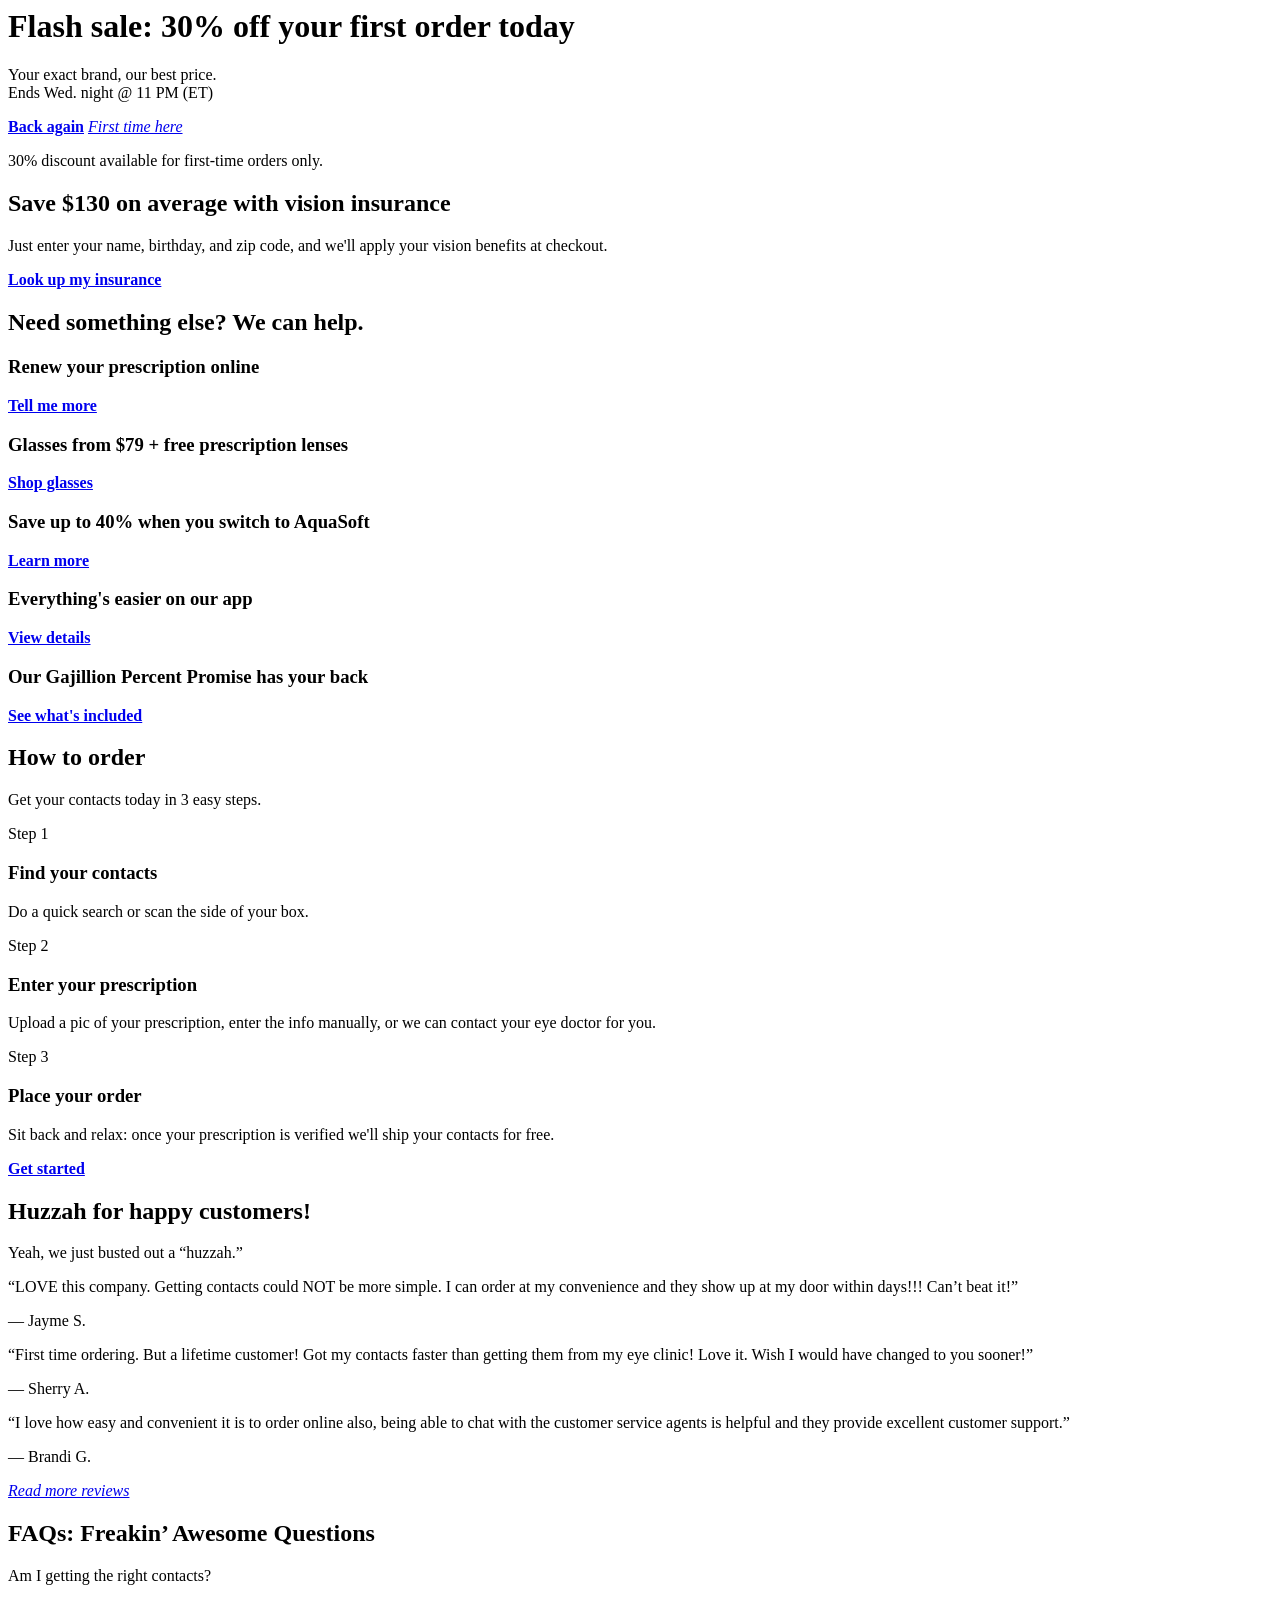
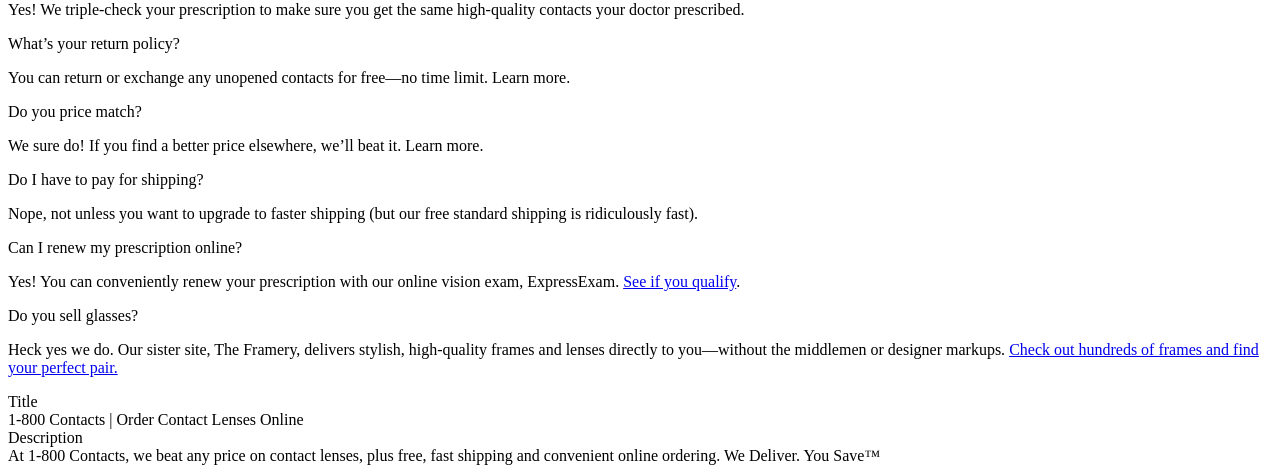
==== content/index.html @ a474657c "Home-page replica: EDS blocks + content docs (replica-home) Near-pixel-perfect replica of the 1800co" ====
<body>
<header></header>
<main>
  <div>
    <div class="hero">
      <div><div><h1>Flash sale: 30% off your first order today</h1></div></div>
      <div><div><p>Your exact brand, our best price.<br>Ends Wed. night @ 11 PM (ET)</p></div></div>
      <div><div><p><strong><a href="/reorder">Back again</a></strong> <em><a href="/lenses">First time here</a></em></p></div></div>
      <div><div><p>30% discount available for first-time orders only.</p></div></div>
    </div>
  </div>
  <div>
    <div class="insurance">
      <div><div><h2>Save $130 on average with vision insurance</h2></div></div>
      <div><div><p>Just enter your name, birthday, and zip code, and we'll apply your vision benefits at checkout.</p></div></div>
      <div><div><p><strong><a href="/vision-insurance">Look up my insurance</a></strong></p></div></div>
    </div>
  </div>
  <div>
    <div class="cards">
      <div><div><h2>Need something else? We can help.</h2></div></div>
      <div><div><h3>Renew your prescription online</h3><p><strong><a href="/exam">Tell me more</a></strong></p></div></div>
      <div><div><h3>Glasses from $79 + free prescription lenses</h3><p><strong><a href="/glasses">Shop glasses</a></strong></p></div></div>
      <div><div><h3>Save up to 40% when you switch to AquaSoft</h3><p><strong><a href="/try-contact-lens-brands/results/aquasoft-30">Learn more</a></strong></p></div></div>
      <div><div><h3>Everything's easier on our app</h3><p><strong><a href="/mobile-app">View details</a></strong></p></div></div>
      <div><div><h3>Our Gajillion Percent Promise has your back</h3><p><strong><a href="/mt/gajillion-percent-promise">See what's included</a></strong></p></div></div>
    </div>
  </div>
  <div>
    <div class="steps">
      <div><div><h2>How to order</h2></div></div>
      <div><div><p>Get your contacts today in 3 easy steps.</p></div></div>
      <div><div><p>Step 1</p><h3>Find your contacts</h3><p>Do a quick search or scan the side of your box.</p></div></div>
      <div><div><p>Step 2</p><h3>Enter your prescription</h3><p>Upload a pic of your prescription, enter the info manually, or we can contact your eye doctor for you.</p></div></div>
      <div><div><p>Step 3</p><h3>Place your order</h3><p>Sit back and relax: once your prescription is verified we'll ship your contacts for free.</p></div></div>
      <div><div><p><strong><a href="/lenses">Get started</a></strong></p></div></div>
    </div>
  </div>
  <div>
    <div class="reviews">
      <div><div><h2>Huzzah for happy customers!</h2></div></div>
      <div><div><p>Yeah, we just busted out a “huzzah.”</p></div></div>
      <div><div>
        <p>“LOVE this company. Getting contacts could NOT be more simple. I can order at my convenience and they show up at my door within days!!! Can’t beat it!”</p>
        <p>— Jayme S.</p>
      </div></div>
      <div><div>
        <p>“First time ordering. But a lifetime customer! Got my contacts faster than getting them from my eye clinic! Love it. Wish I would have changed to you sooner!”</p>
        <p>— Sherry A.</p>
      </div></div>
      <div><div>
        <p>“I love how easy and convenient it is to order online also, being able to chat with the customer service agents is helpful and they provide excellent customer support.”</p>
        <p>— Brandi G.</p>
      </div></div>
      <div><div><p><em><a href="/reviews">Read more reviews</a></em></p></div></div>
    </div>
  </div>
  <div>
    <div class="faq">
      <div><div><h2>FAQs: Freakin’ Awesome Questions</h2></div></div>
      <div><div>
        <p>Am I getting the right contacts?</p>
        <p>Yes! We triple-check your prescription to make sure you get the same high-quality contacts your doctor prescribed.</p>
      </div></div>
      <div><div>
        <p>What’s your return policy?</p>
        <p>You can return or exchange any unopened contacts for free—no time limit. Learn more.</p>
      </div></div>
      <div><div>
        <p>Do you price match?</p>
        <p>We sure do! If you find a better price elsewhere, we’ll beat it. Learn more.</p>
      </div></div>
      <div><div>
        <p>Do I have to pay for shipping?</p>
        <p>Nope, not unless you want to upgrade to faster shipping (but our free standard shipping is ridiculously fast).</p>
      </div></div>
      <div><div>
        <p>Can I renew my prescription online?</p>
        <p>Yes! You can conveniently renew your prescription with our online vision exam, ExpressExam. <a href="/exam">See if you qualify</a>.</p>
      </div></div>
      <div><div>
        <p>Do you sell glasses?</p>
        <p>Heck yes we do. Our sister site, The Framery, delivers stylish, high-quality frames and lenses directly to you—without the middlemen or designer markups. <a href="/glasses">Check out hundreds of frames and find your perfect pair.</a></p>
      </div></div>
    </div>
  </div>
  <div>
    <div class="metadata">
      <div><div>Title</div><div>1-800 Contacts | Order Contact Lenses Online</div></div>
      <div><div>Description</div><div>At 1-800 Contacts, we beat any price on contact lenses, plus free, fast shipping and convenient online ordering. We Deliver. You Save™</div></div>
    </div>
  </div>
</main>
<footer></footer>
</body>
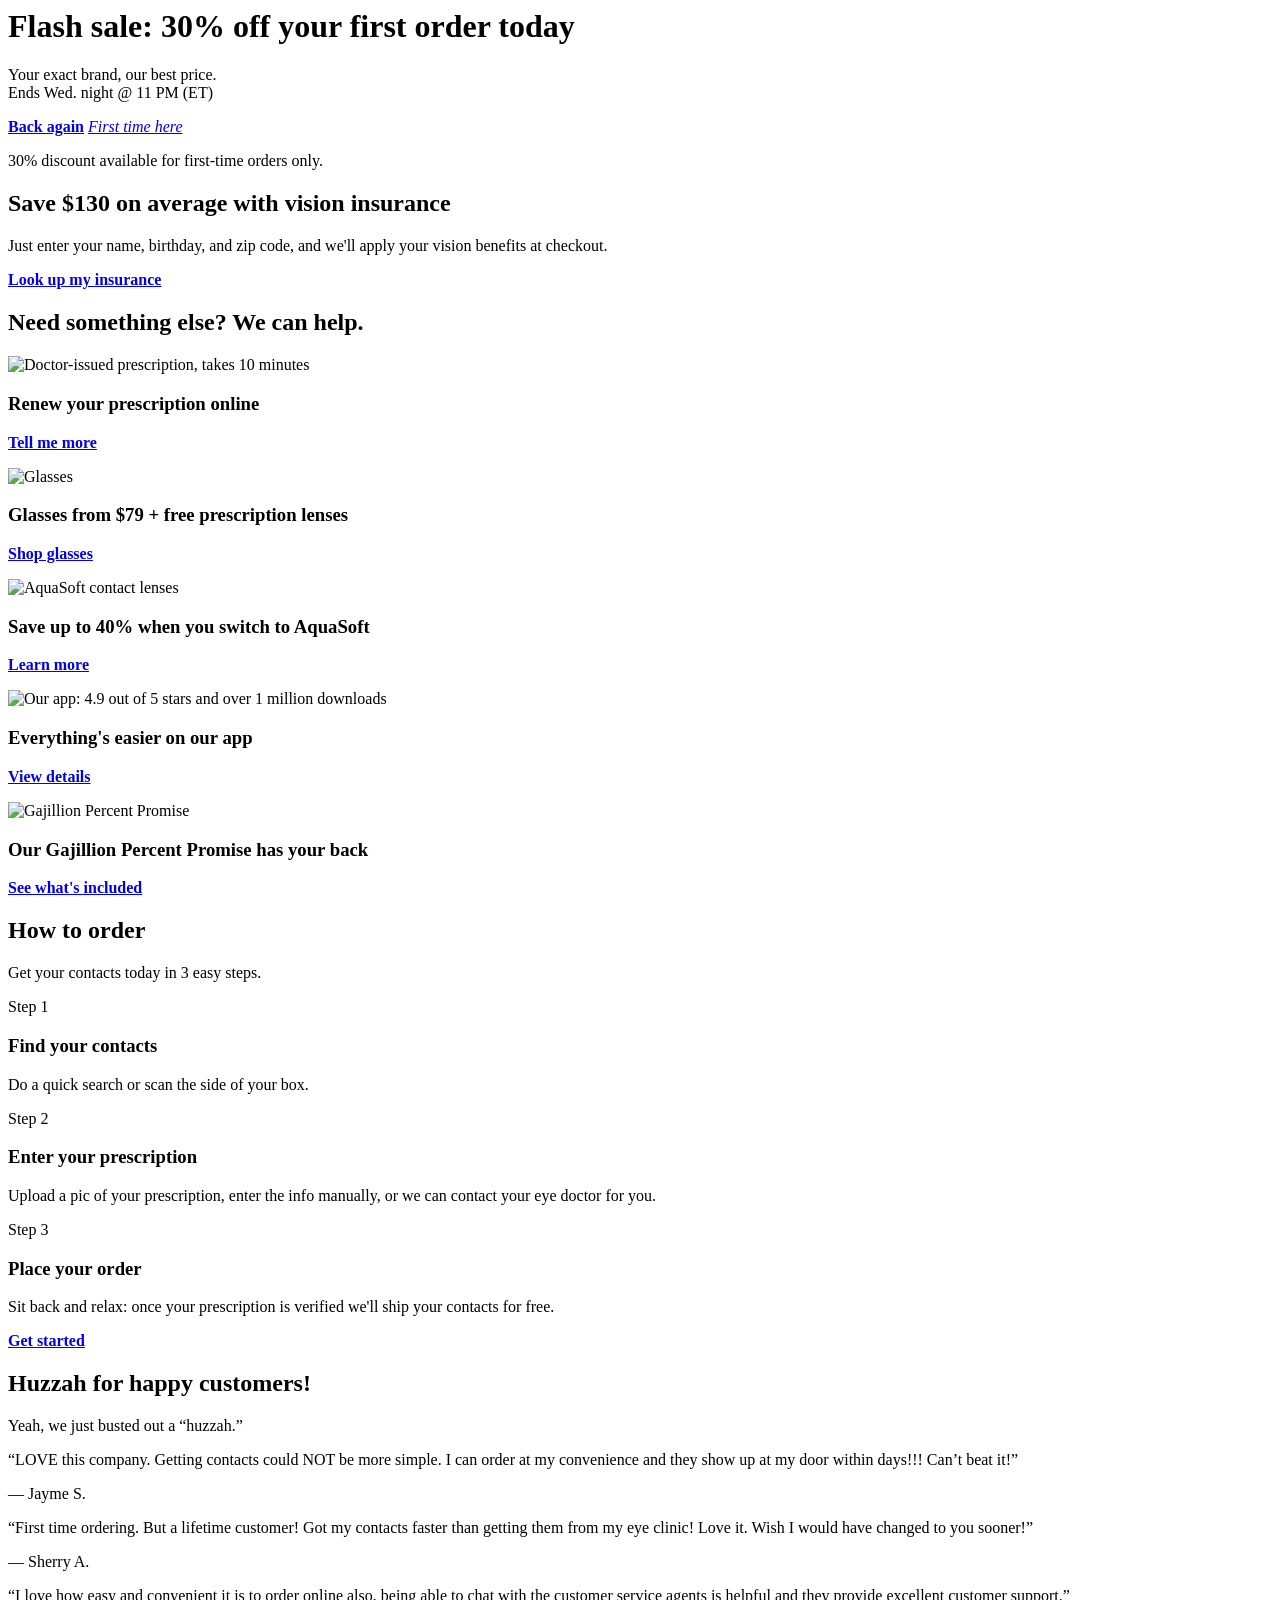
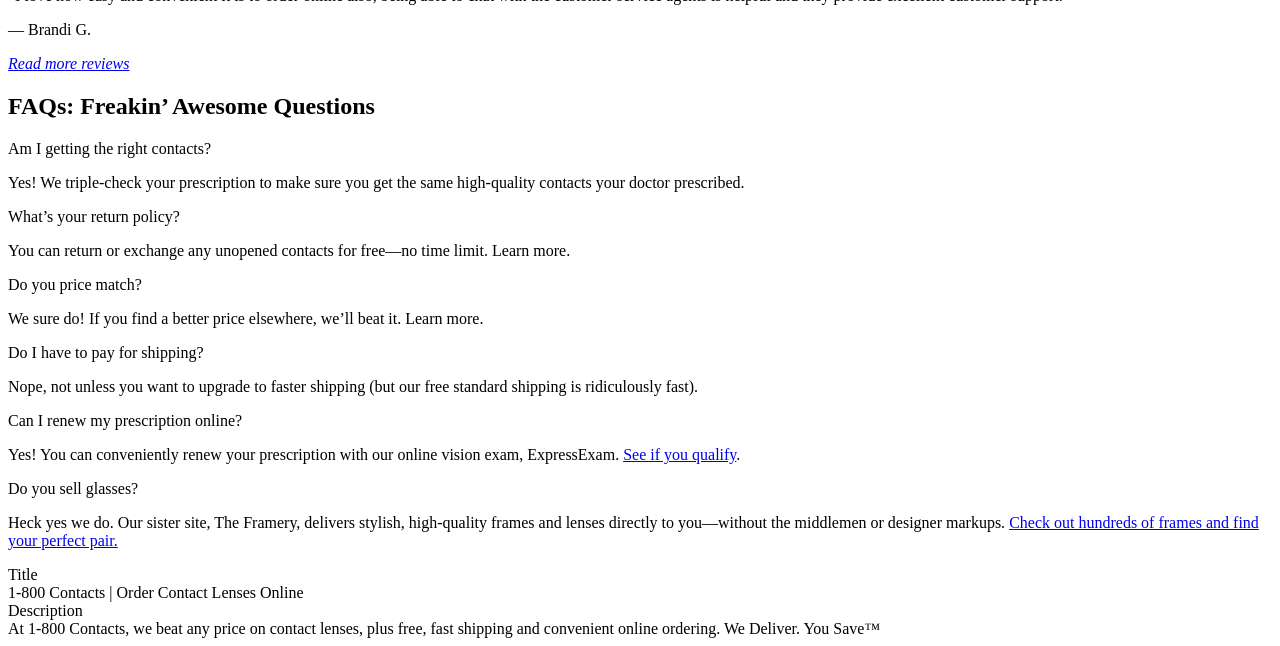
==== commit 9e599df7: "cards: author card imagery in DA content instead of hardcoding by index Move all five card images in" ====
--- a/content/index.html
+++ b/content/index.html
@@ -19,11 +19,26 @@
   <div>
     <div class="cards">
       <div><div><h2>Need something else? We can help.</h2></div></div>
-      <div><div><h3>Renew your prescription online</h3><p><strong><a href="/exam">Tell me more</a></strong></p></div></div>
-      <div><div><h3>Glasses from $79 + free prescription lenses</h3><p><strong><a href="/glasses">Shop glasses</a></strong></p></div></div>
-      <div><div><h3>Save up to 40% when you switch to AquaSoft</h3><p><strong><a href="/try-contact-lens-brands/results/aquasoft-30">Learn more</a></strong></p></div></div>
-      <div><div><h3>Everything's easier on our app</h3><p><strong><a href="/mobile-app">View details</a></strong></p></div></div>
-      <div><div><h3>Our Gajillion Percent Promise has your back</h3><p><strong><a href="/mt/gajillion-percent-promise">See what's included</a></strong></p></div></div>
+      <div>
+        <div><picture><img src="https://img.1800contacts.com/image/upload/q_auto/f_auto/v1711138696/CEC-76-product-carousel_01.png" alt="Doctor-issued prescription, takes 10 minutes"></picture></div>
+        <div><h3>Renew your prescription online</h3><p><strong><a href="/exam">Tell me more</a></strong></p></div>
+      </div>
+      <div>
+        <div><picture><img src="https://img.1800contacts.com/image/upload/f_auto,q_auto/CEC-76-product-carousel_02hero.jpg" alt="Glasses"></picture></div>
+        <div><h3>Glasses from $79 + free prescription lenses</h3><p><strong><a href="/glasses">Shop glasses</a></strong></p></div>
+      </div>
+      <div>
+        <div><picture><img src="https://img.1800contacts.com/image/upload/q_auto/f_auto/v1711138781/CEC-76-product-carousel_05.png" alt="AquaSoft contact lenses"></picture></div>
+        <div><h3>Save up to 40% when you switch to AquaSoft</h3><p><strong><a href="/try-contact-lens-brands/results/aquasoft-30">Learn more</a></strong></p></div>
+      </div>
+      <div>
+        <div><picture><img src="https://img.1800contacts.com/image/upload/q_auto/f_auto/v1711138797/CEC-76-product-carousel_03.png" alt="Our app: 4.9 out of 5 stars and over 1 million downloads"></picture></div>
+        <div><h3>Everything's easier on our app</h3><p><strong><a href="/mobile-app">View details</a></strong></p></div>
+      </div>
+      <div>
+        <div><picture><img src="https://img.1800contacts.com/image/upload/q_auto/f_auto/v1711138748/CEC-76-product-carousel_06.png" alt="Gajillion Percent Promise"></picture></div>
+        <div><h3>Our Gajillion Percent Promise has your back</h3><p><strong><a href="/mt/gajillion-percent-promise">See what's included</a></strong></p></div>
+      </div>
     </div>
   </div>
   <div>
